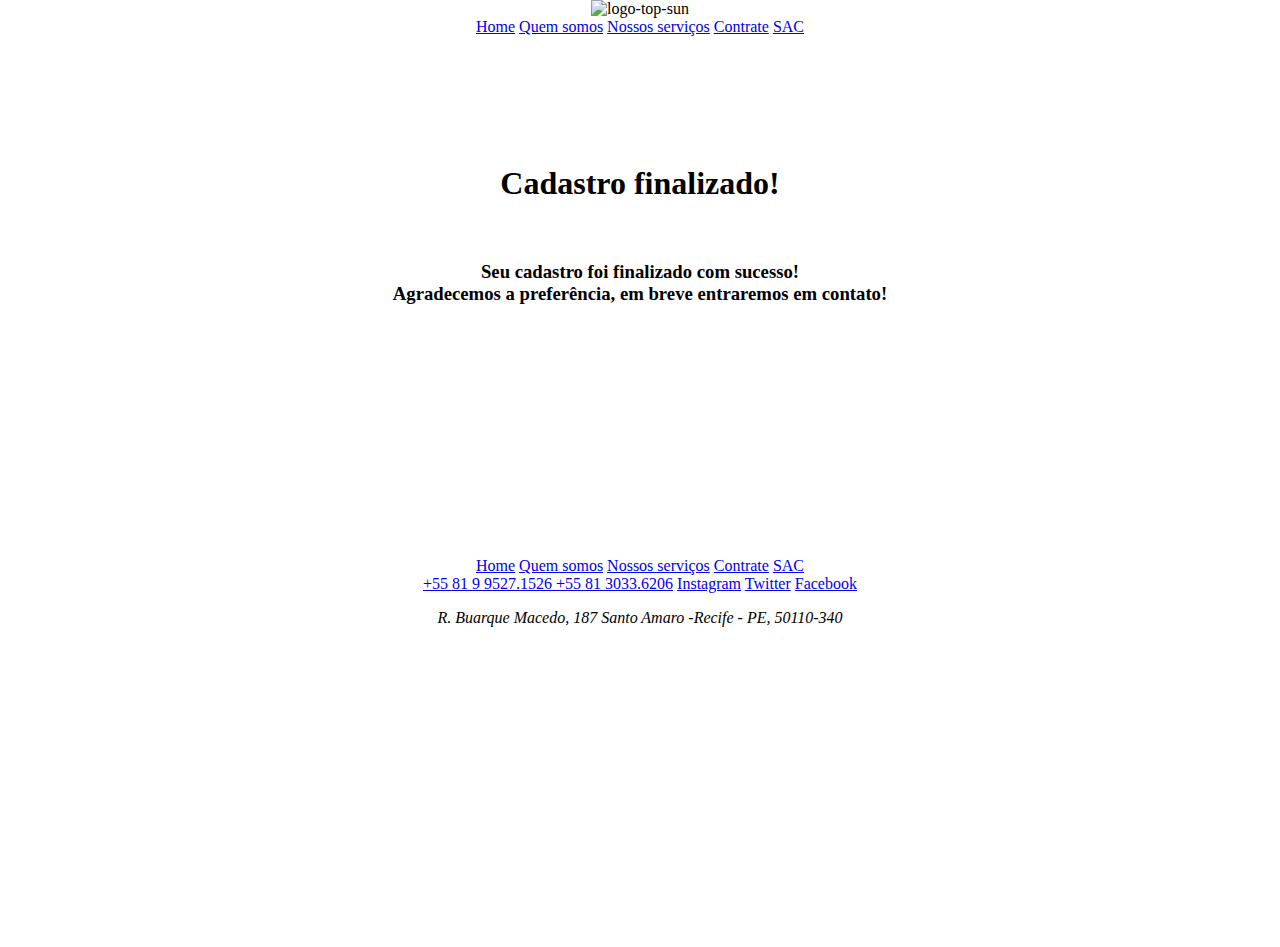
==== agradecimento.html @ 29ce5cb7 "commit int" ====
<!DOCTYPE html>
<html lang="en">
<head>
    <meta charset="UTF-8">
  <meta http-equiv="X-UA-Compatible" content="IE=edge">
  <meta name="viewport" content="width=device-width, initial-scale=1.0">

  <!--favicon-->
  <link rel="icon" type="image/x-icon" href="img/rain-icon.png">


  <link href="https://cdn.jsdelivr.net/npm/bootstrap@5.0.2/dist/css/bootstrap.min.css" rel="stylesheet" integrity="sha384-EVSTQN3/azprG1Anm3QDgpJLIm9Nao0Yz1ztcQTwFspd3yD65VohhpuuCOmLASjC" crossorigin="anonymous">
  
 
  <link rel="stylesheet" href="https://cdnjs.cloudflare.com/ajax/libs/font-awesome/6.1.2/css/all.min.css" integrity="sha512-1sCRPdkRXhBV2PBLUdRb4tMg1w2YPf37qatUFeS7zlBy7jJI8Lf4VHwWfZZfpXtYSLy85pkm9GaYVYMfw5BC1A==" crossorigin="anonymous" referrerpolicy="no-referrer">
  <link rel="stylesheet"  href="style/css.css" />

  <title>TopSun Energy :: Agradecimento</title> 

  <style>

    body,html{
      height: 100%;
      margin: 0;
  }    

  .bbgg{
      background-image: url("img/planoagra.png");
      background-repeat: no-repeat;
      background-size: cover;
      background-position: center;
      background-attachment: fixed;
  }

  </style>

</head>
 <body>
  <div class="bar-superior">
     
    <img src="img/rain-icon-2.png" alt="logo-top-sun" title="TopSun Energy">

    <nav>
        <a href="index.html">Home</a>
        <a href="quemSomos.html">Quem somos</a>
        <a href="serv.html">Nossos serviços</a>
        <a href="Form.html">Contrate</a>
        <a href="casos.html">SAC</a>
    </nav>
  </div>
  <br/>
  <br/>
   
    <style>
        body{
            text-align: center;
        }
        h1{
            text-align: center;
        }
    </style>

</head>
<body class="bbgg">
    <div>
      
        <br>
        <br>
        <br>
        <br>
        <h1>Cadastro finalizado!</h1><div class="color2">
        <br/>
        <p> <h3>
            Seu cadastro foi finalizado com sucesso!<br/>
            Agradecemos a preferência, em breve entraremos em contato!<br/>
            
        </p>


    </div>
</body>

        <br>
        <br>
        <br>
        <br>
        <br>
        <br>
        <br>
        <br>
        <br>
        <br>
        <br>
        <br>
        <br>
        
       
       

<footer id="footer" >

    <nav class="menu-footer">
      <a href="index.html">Home</a>
      <a href="quemSomos.html">Quem somos</a>
      <a href="serv.html">Nossos serviços</a>
      <a href="Form.html">Contrate</a>
      <a href="casos.html">SAC</a>
  </nav>  
  
    <div class="contatos">
      <a href="#">
          <i class="fa-brands fa-whatsapp fa-xl"></i>
          <span> +55 81 9 9527.1526</span>
      </a>
      <a href="tel:+5581995887575"><i class="fa-solid fa-phone fa-xl"></i><span> +55 81 3033.6206</span></a>
      <a href="#"><i class="fa-brands fa-instagram fa-xl"></i><span> Instagram</span></a>
      <a href="#"><i class="fa-brands fa-twitter fa-xl"></i><span> Twitter</span></a>
      <a href="#"><i class="fa-brands fa-facebook-f fa-xl"></i><span> Facebook</span></a>
    </div>
  
  <address>
  <p>
  <i class="fa-solid fa-location-dot"></i> R. Buarque Macedo, 187
  Santo Amaro -Recife - PE, 50110-340
  </p>
  <iframe src="https://www.google.com/maps/embed?pb=!1m18!1m12!1m3!1d3950.551791592376!2d-34.87963898522028!3d-8.045057494207047!2m3!1f0!2f0!3f0!3m2!1i1024!2i768!4f13.1!3m3!1m2!1s0x7ab188ef282582d%3A0x7f274820794c7eff!2sR.%20Buarque%20Macedo%20Santo%20Amaro%2C%20187%20-%20Santo%20Amaro%2C%20Recife%20-%20PE%2C%2050110-340!5e0!3m2!1spt-BR!2sbr!4v1661534465759!5m2!1spt-BR!2sbr" width="400" height="300" style="border:0;" allowfullscreen="" loading="lazy" referrerpolicy="no-referrer-when-downgrade"></iframe>
  </address>
  
  </footer>
</html>
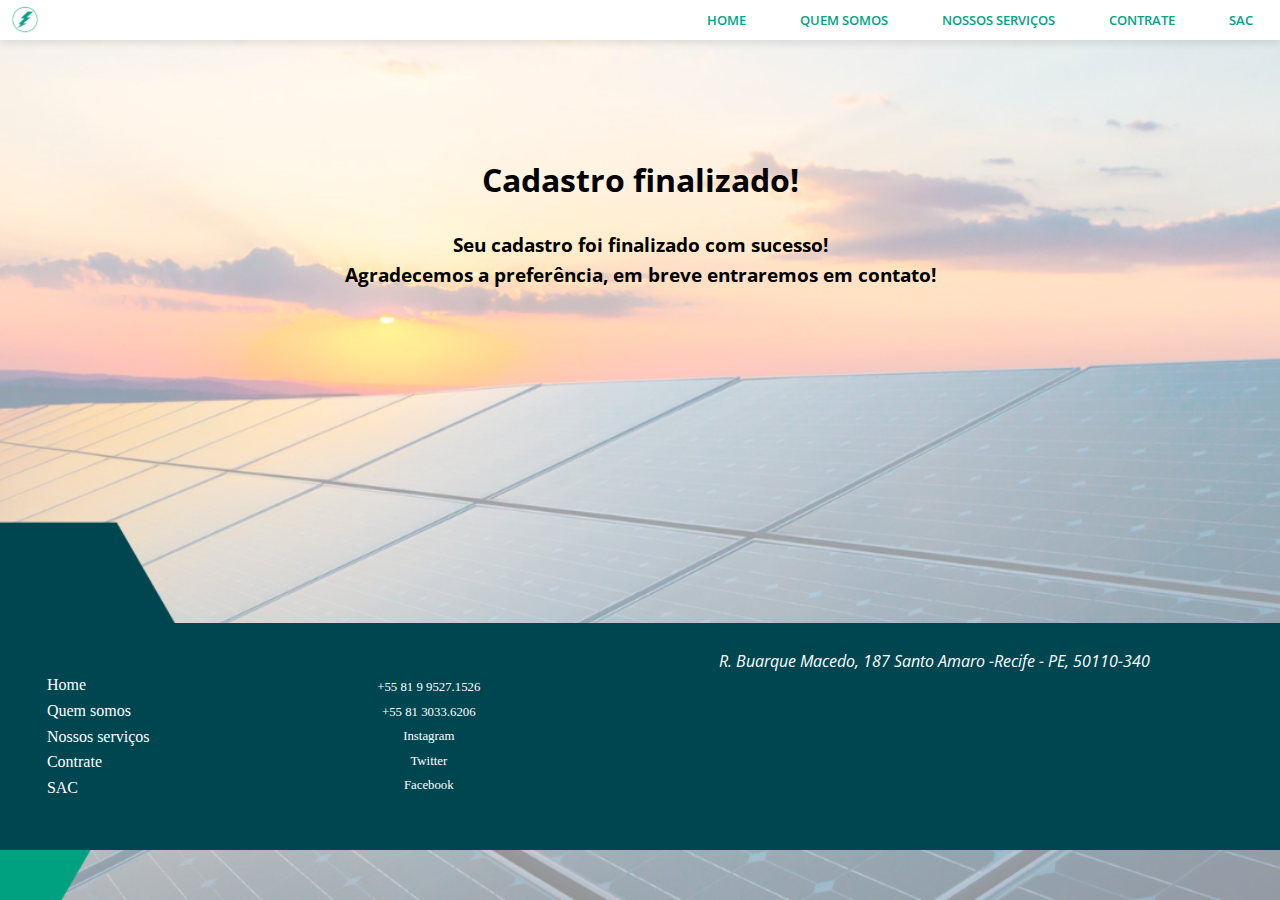
==== commit 5864d417: "Update agradecimento.html" ====
--- a/agradecimento.html
+++ b/agradecimento.html
@@ -76,7 +76,6 @@
             
         </p>
 
-
     </div>
 </body>
 
@@ -127,4 +126,4 @@
   </address>
   
   </footer>
-</html>+</html>
--- a/style/css.css
+++ b/style/css.css
@@ -0,0 +1,363 @@
+
+/*
+ import google fonts
+*/
+
+@import url('https://fonts.googleapis.com/css2?family=Open+Sans:wght@300&family=Staatliches&display=swap');
+@import url('https://fonts.googleapis.com/css2?family=Anton&display=swap');
+/*
+ configuração global
+*/
+
+*, 
+ *::after, 
+   *::before {
+    box-sizing: border-box;
+    margin: 0;
+    padding: 0;
+}
+
+:root {
+    --primary-color:#03a283;
+    --secundary-color: #06ba63;
+    --font-size: 1em;
+    --font-family: 'Open Sans', sans-serif;
+}
+
+html {
+    scroll-behavior: smooth;
+}
+
+body {
+    font-family: var(--font-family);
+    font-size: var(--font-size);
+    line-height: 1.6;
+    
+}
+
+img {
+    width: 100%;
+}
+
+/*
+ header
+*/
+
+.bar-superior {
+    position: absolute;
+    top:0;
+    width: 100%;
+    height: 40px;
+    margin-bottom: 10px;
+    background-color: #fff;
+    display: flex;
+    flex-direction: row;
+    justify-content: space-between;
+    align-items: center;
+    box-shadow: 1px 3px 8px rgba(0 , 0, 0 , .1);
+    
+}
+
+.bar-superior img {
+    width:30px;
+    height: 30px;
+    margin-left: 10px;
+}
+
+.bar-superior nav {
+    width: 600px;
+    display: flex;
+    justify-content: space-around;
+}
+
+.bar-superior nav a {
+    text-decoration: none;
+    text-transform: uppercase;
+    font-size: .8em;
+    font-weight: 600;
+    color: var(--primary-color);
+}
+
+#header {
+    background-image: url("../img/plano99.png");
+    background-size: cover;
+    background-position: center;
+    height: 100vh;
+    padding: 0 20px;
+    display: flex;
+    flex-direction: column;
+    justify-content: center;
+    align-items: center;
+}
+
+#header h1 {
+    font-family: 'Anton', sans-serif;
+    font-size: 3.2em;
+    letter-spacing: 1px;
+}
+
+#header p {
+    font-size: 1.5em;
+}
+
+#header button a {
+    font-size: 1em;
+    font-weight: 600;
+    text-decoration: none;
+    text-transform: uppercase;
+    color: #fff;
+}
+
+#header button {
+   width: 150px;
+   height: 50px;
+   margin-top: 15px;
+   background-color: var(--secundary-color);
+   border: none;
+   border-radius: 15px;
+}
+
+
+#header button:hover {
+    background-color: #ff8600;
+ }
+
+ html,body{
+    height:100%;
+    margin: 0;
+}
+
+.bg{
+    background-image: url("quemsomos.png");
+    background-repeat: no-repeat;
+    background-size: cover;
+    background-position: center;
+    background-attachment: fixed; 
+}
+
+
+/* footer
+*********************/
+
+#footer {
+    display: flex;
+    flex-direction: row;
+    justify-content: space-around;
+    align-items: center;
+    background-color: #004651;
+    height: 40%;
+}
+
+#footer address {
+    display: flex;
+    flex-direction: column;
+    align-items: center;
+    width: 45%;
+    color: #fff;
+    text-align: center;
+    margin: 2%;
+}
+
+#footer address iframe {
+    width: 80%;
+    height: 70%;
+}
+
+#footer .menu-footer {
+    display: flex;
+    flex-direction: column;
+    align-items: flex-start;
+    width: 15%;
+    margin-top: 2%;
+    margin-bottom: 2%;
+    margin-left: 1%;
+}
+
+#footer .menu-footer a {
+    margin: 0 1.1%;
+    font-family: 'Aboreto', cursive;
+    font-size: 1em;
+    text-decoration: none;
+    color: #fff;
+}
+
+#footer .menu-footer a:hover {
+    color: var(--primary-color);
+}
+
+#footer .contatos {
+    display: flex;
+    flex-direction: column;
+    width: 20%;
+    margin: 2% 0;
+}
+
+#footer .contatos a {
+    margin: 2px 0;
+    font-family: 'Aboreto', cursive;
+    font-size: 0.8em;
+    text-decoration: none;
+    color: #fff;
+}
+
+#footer .contatos a:hover {
+    margin: 2px 0;
+    text-decoration: none;
+    color: var(--primary-color);
+}
+
+.credits {
+    text-align: center;
+    width: 100%;
+    height: 10%;
+}
+
+.credits p {
+    padding: 1% 0;
+}
+
+.credits p a {
+    text-decoration: none;
+    color: #1a1a9c;
+} 
+
+
+/* Breakpoint: Menor que 700px
+**********************************/
+
+@media(max-width: 700px) {
+
+    #header .menu-icon {
+        display: block;
+        margin-top: 30px;
+    }
+
+    #header .menu-btn:checked ~ nav {
+        left: 0;
+    }
+    
+    #header .navbar-princ {
+        display: flex;
+        justify-content: space-around;
+        align-self: center;
+        width: 600px;
+        position: absolute;
+        top: 20px;
+        font-weight: bold;
+        font-size: 20px;
+        /*transition: 2s;*/
+        z-index: 20;
+    }
+    #header .navbar-princ {
+        display: flex;
+        flex-direction: column; 
+        justify-content: flex-start;    
+         position: relative;
+        top: 0;
+        left: -1000px; 
+        max-width: 100%;
+        height: 100%;
+        background-color: rgba(0, 0, 0, .9);
+        z-index: 200;
+    }
+
+    #header .navbar-princ a {
+        margin: 10px 0;
+        padding: 5px 0;
+    }
+    
+    #header .navbar-princ a:hover {
+        outline: 1px solid var(--primary-color);
+        border-bottom: none;
+    }
+
+    #header .info-header {
+        position: absolute;
+        top: 120px;
+    }
+
+    .container-box {
+        display: flex;
+        flex-direction: column;
+    }
+
+    .container-box .box {
+        width: 100%;
+    }
+
+    #footer {
+        flex-direction: column;
+    }
+
+    #footer .menu-footer {
+        display: flex;
+        flex-direction: row;
+        justify-content: space-around;
+        width: 60%;
+        height: 20%;
+    }
+
+    #footer .contatos {
+        display: flex;
+        flex-direction: row;
+        justify-content: space-around;
+        width: 90%;
+    }
+
+    #footer .contatos a span {
+        display: none;
+    }
+
+    #footer address {
+        width: 60%;
+    }
+
+}
+
+
+@media (max-width: 320px) {
+
+    #header .info-header {
+        position: absolute;
+        top: 25%;
+    }
+
+}
+.formsSF{
+    display:flex;
+    margin-left: 35%;
+    margin-right: 35%;
+    flex-direction: column;
+}
+.inputSF{
+    font-size: 2.5vh;
+    border-radius: 0.7vh;
+}
+.titleInputSF{
+    font-size: 2.5vh;
+    display:flex;
+    align-items: left;
+    color: #000000;
+}
+.titleInputSF2{
+    font-size: 2.5vh;
+    display:flex;
+    align-items: left;
+    color: #f4f4f4;
+}
+.enviarLeadSF{
+    font-size:3vh;
+    cursor:pointer;
+    background-color: #004651;
+    color: white;
+}
+.titleInputCaso{
+    font-size: 2.5vh;
+    display:flex;
+    align-items: left;
+    color:black;
+}
+.imgQ {
+    border-radius: 5vh;
+}
+
